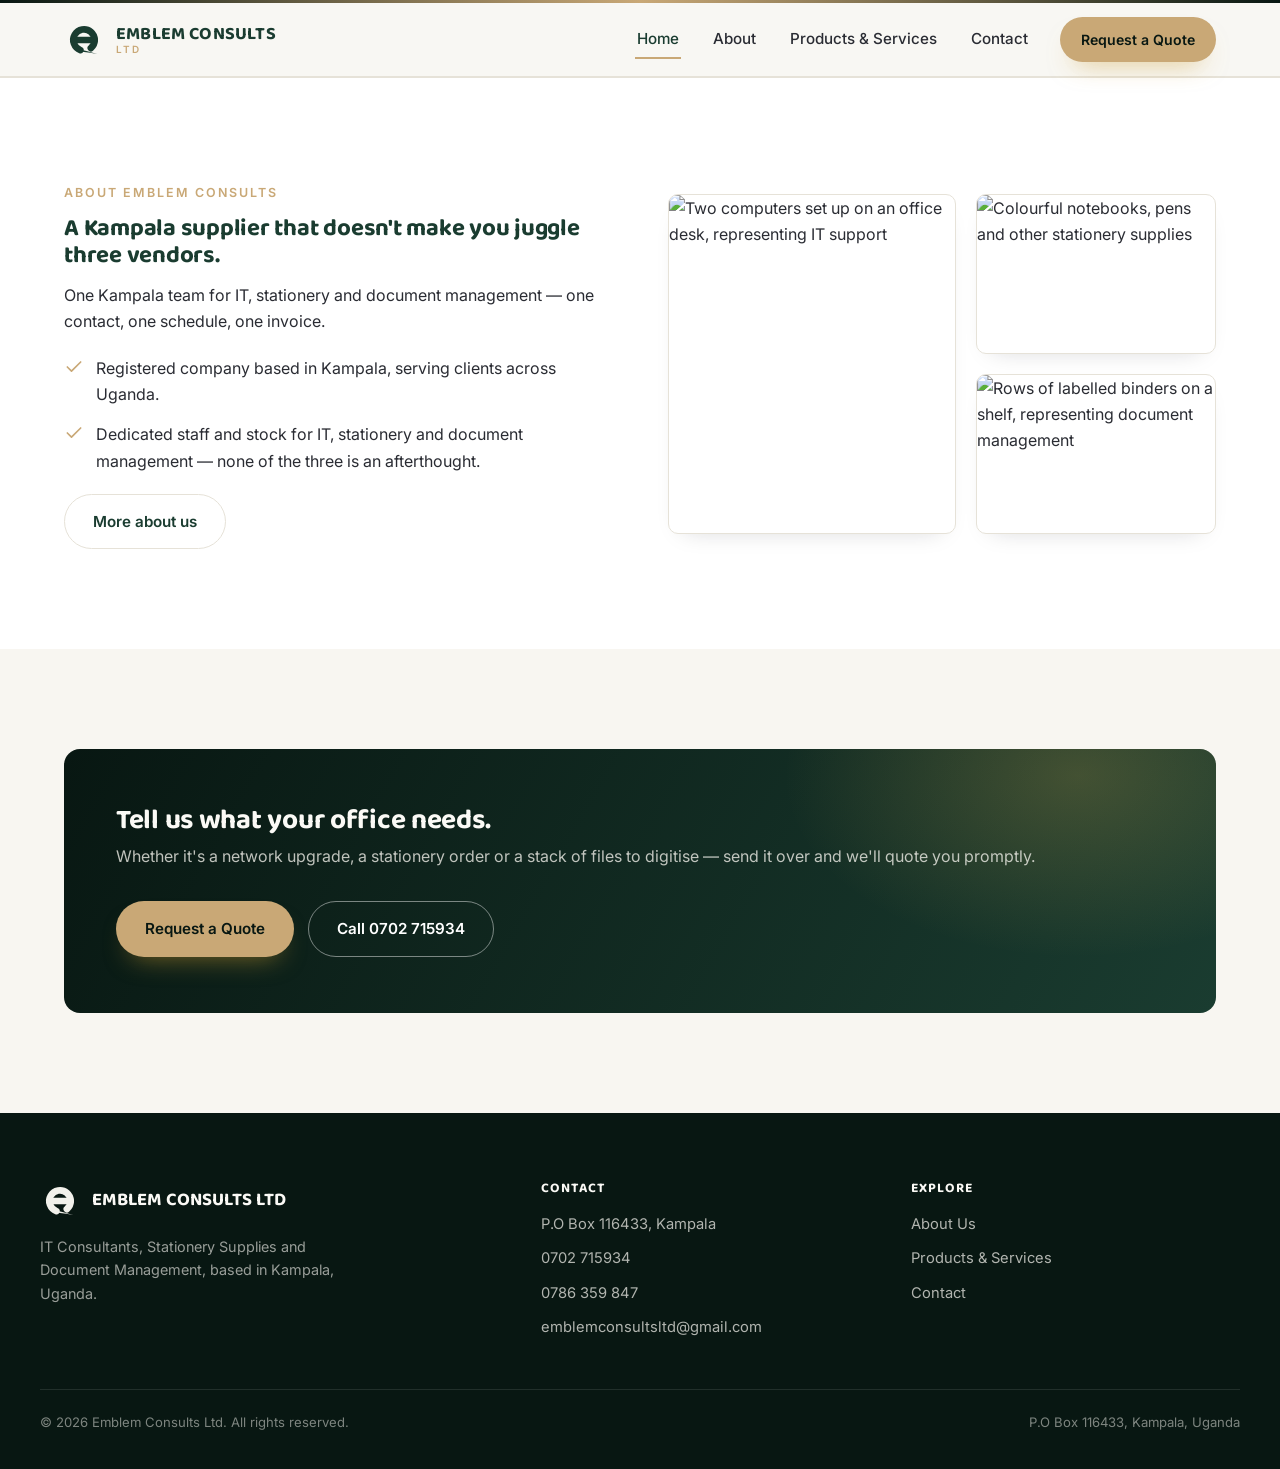
==== index.html @ 886637de "Initial commit: Emblem Consults website Co-Authored-By: Claude Sonnet 5 <noreply@anthropic.com>" ====
<!doctype html>
<html lang="en">
<head>
<meta charset="UTF-8">
<meta name="viewport" content="width=device-width, initial-scale=1.0">
<title>Emblem Consults Ltd | IT Consultants, Stationery &amp; Document Management</title>
<meta name="description" content="Emblem Consults Ltd — Kampala-based IT consultancy, stationery supplier and document management partner. IT support, office stationery and document/records services under one roof.">
<link rel="icon" type="image/svg+xml" href="assets/logo.svg">
<link rel="preconnect" href="https://fonts.googleapis.com">
<link rel="preconnect" href="https://fonts.gstatic.com" crossorigin>
<link href="https://fonts.googleapis.com/css2?family=Baloo+2:wght@600;700;800&family=Inter:wght@400;500;600;700&display=swap" rel="stylesheet">
<link rel="stylesheet" href="css/styles.css">
</head>
<body>

<div class="top-bar" aria-hidden="true"></div>

<header class="site-header">
  <div class="container header-inner">
    <a href="index.html" class="brand" aria-label="Emblem Consults Ltd home">
      <span class="brand-mark">
        <svg viewBox="0 0 120 120" fill="none" xmlns="http://www.w3.org/2000/svg" aria-hidden="true">
          <path d="M49.06,90.07 A32,32 0 1 1 80.57,84.5" stroke="currentColor" stroke-width="20" stroke-linecap="round"/>
          <line x1="28" y1="60" x2="92" y2="60" stroke="currentColor" stroke-width="20" stroke-linecap="round"/>
          <path d="M44,84 Q55,92 70,94 L100,102 Q78,98 60,96 Q48,94 44,84 Z" fill="currentColor"/>
        </svg>
      </span>
      <span class="brand-text">
        <span class="brand-name">EMBLEM CONSULTS</span>
        <span class="brand-sub">LTD</span>
      </span>
    </a>
    <nav class="site-nav" id="site-nav">
      <a href="index.html">Home</a>
      <a href="about.html">About</a>
      <a href="services.html">Products &amp; Services</a>
      <a href="contact.html">Contact</a>
      <a href="contact.html" class="btn btn-primary nav-cta">Request a Quote</a>
    </nav>
    <button class="nav-toggle" id="nav-toggle" aria-label="Toggle menu" aria-expanded="false" aria-controls="site-nav">
      <span></span><span></span><span></span>
    </button>
  </div>
</header>

<main>

 <style>
/* ---------- Hero entrance ---------- */
.hero-copy {
  opacity: 0;
  animation: heroSlideIn 0.9s cubic-bezier(0.22, 1, 0.36, 1) forwards;
}
.hero-visual {
  opacity: 0;
  animation: heroSlideIn 0.9s cubic-bezier(0.22, 1, 0.36, 1) 0.2s forwards;
}
@keyframes heroSlideIn {
  from { opacity: 0; transform: translateY(24px); }
  to   { opacity: 1; transform: translateY(0); }
}

/* Stat numbers pop in, staggered */
.stat-item {
  opacity: 0;
  animation: statPop 0.6s ease-out forwards;
}
.stat-item:nth-child(1) { animation-delay: 0.5s; }
.stat-item:nth-child(2) { animation-delay: 0.65s; }
.stat-item:nth-child(3) { animation-delay: 0.8s; }
@keyframes statPop {
  from { opacity: 0; transform: scale(0.85) translateY(10px); }
  to   { opacity: 1; transform: scale(1) translateY(0); }
}

/* Hero panel list items slide in from the right, staggered */
.hero-panel-list li {
  opacity: 0;
  animation: liSlideIn 0.6s ease-out forwards;
}
.hero-panel-list li:nth-child(1) { animation-delay: 0.35s; }
.hero-panel-list li:nth-child(2) { animation-delay: 0.5s; }
.hero-panel-list li:nth-child(3) { animation-delay: 0.65s; }
@keyframes liSlideIn {
  from { opacity: 0; transform: translateX(16px); }
  to   { opacity: 1; transform: translateX(0); }
}

/* Gentle floating on the whole diagram */
.hero-graphic {
  animation: floaty 5s ease-in-out infinite;
}
@keyframes floaty {
  0%, 100% { transform: translateY(0); }
  50%      { transform: translateY(-8px); }
}

/* Hub circle pulses like a heartbeat */
.hub-circle {
  transform-origin: center;
  animation: pulse 2.4s ease-in-out infinite;
}
@keyframes pulse {
  0%, 100% { transform: scale(1); }
  50%      { transform: scale(1.08); }
}

/* Connector lines "draw" themselves in on load */
.link-line {
  stroke-dasharray: 260;
  stroke-dashoffset: 260;
  animation: drawLine 1.2s ease-out forwards;
}
.link-line:nth-of-type(1) { animation-delay: 0.3s; }
.link-line:nth-of-type(2) { animation-delay: 0.5s; }
.link-line:nth-of-type(3) { animation-delay: 0.7s; }
@keyframes drawLine {
  to { stroke-dashoffset: 0; }
}

/* Node circles pop in after their line finishes drawing */
.node-circle, .node-icon, .node-label {
  opacity: 0;
  animation: nodePop 0.5s ease-out forwards;
}
g:nth-of-type(1) .node-circle, g:nth-of-type(1) .node-icon, text:nth-of-type(1) { animation-delay: 1.1s; }
.node-circle:nth-of-type(1) { animation-delay: 1.1s; }

/* Simpler, reliable stagger by absolute position order in the SVG */
svg .node-circle:nth-of-type(1) { animation-delay: 1.1s; }
svg .node-circle:nth-of-type(2) { animation-delay: 1.3s; }
svg .node-circle:nth-of-type(3) { animation-delay: 1.5s; }
@keyframes nodePop {
  from { opacity: 0; transform: scale(0.6); }
  to   { opacity: 1; transform: scale(1); }
}

/* Pillar cards: fade/slide up on scroll into view */
.pillar-card {
  opacity: 0;
  transform: translateY(30px);
  transition: opacity 0.7s ease-out, transform 0.7s ease-out;
}
.pillar-card.is-visible { opacity: 1; transform: translateY(0); }
.pillar-card:nth-child(1) { transition-delay: 0s; }
.pillar-card:nth-child(2) { transition-delay: 0.12s; }
.pillar-card:nth-child(3) { transition-delay: 0.24s; }

/* Pillar icon playful hover */
.pillar-icon {
  transition: transform 0.35s cubic-bezier(0.34, 1.56, 0.64, 1);
}
.pillar-card:hover .pillar-icon {
  transform: rotate(-8deg) scale(1.1);
}

/* Card lift on hover */
.pillar-card {
  transition: opacity 0.7s ease-out, transform 0.35s ease-out, box-shadow 0.35s ease-out;
}
.pillar-card:hover {
  transform: translateY(-6px);
  box-shadow: 0 12px 28px rgba(0,0,0,0.08);
}

/* Arrow nudges forward on link hover */
.pillar-link svg {
  transition: transform 0.3s ease;
}
.pillar-link:hover svg {
  transform: translateX(4px);
}

/* Buttons: subtle press/scale feedback */
.btn {
  transition: transform 0.2s ease, box-shadow 0.2s ease;
}
.btn:hover {
  transform: translateY(-2px);
}
.btn:active {
  transform: translateY(0) scale(0.97);
}

/* Respect users who prefer reduced motion */
@media (prefers-reduced-motion: reduce) {
  .hero-copy, .hero-visual, .stat-item, .hero-panel-list li,
  .hero-graphic, .hub-circle, .link-line, .node-circle,
  .node-icon, .node-label, .pillar-card {
    animation: none !important;
    transition: none !important;
    opacity: 1 !important;
    transform: none !important;
    stroke-dashoffset: 0 !important;
  }
}
</style>

<script>
// Scroll-triggered reveal for pillar cards
document.addEventListener('DOMContentLoaded', function () {
  const cards = document.querySelectorAll('.pillar-card.reveal');
  const observer = new IntersectionObserver((entries) => {
    entries.forEach(entry => {
      if (entry.isIntersecting) {
        entry.target.classList.add('is-visible');
        observer.unobserve(entry.target);
      }
    });
  }, { threshold: 0.2 });

  cards.forEach(card => observer.observe(card));
});
</script>

  <section class="section section-alt about-teaser">
    <div class="container split">
      <div class="reveal">
        <span class="eyebrow">About Emblem Consults</span>
        <h2>A Kampala supplier that doesn't make you juggle three vendors.</h2>
        <p>One Kampala team for IT, stationery and document management — one contact, one schedule, one invoice.</p>
        <ul class="check-list">
          <li>
            <svg viewBox="0 0 24 24" fill="none" stroke="currentColor" stroke-width="2" stroke-linecap="round" stroke-linejoin="round"><path d="M20 6L9 17l-5-5"/></svg>
            <span>Registered company based in Kampala, serving clients across Uganda.</span>
          </li>
          <li>
            <svg viewBox="0 0 24 24" fill="none" stroke="currentColor" stroke-width="2" stroke-linecap="round" stroke-linejoin="round"><path d="M20 6L9 17l-5-5"/></svg>
            <span>Dedicated staff and stock for IT, stationery and document management — none of the three is an afterthought.</span>
          </li>
        </ul>
        <a href="about.html" class="btn btn-ghost">More about us</a>
      </div>
      <div class="split-media split-media--collage reveal">
        <div class="media-collage">
          <div class="collage-card collage-it">
            <img src="https://images.pexels.com/photos/265125/pexels-photo-265125.jpeg?auto=compress&amp;cs=tinysrgb&amp;w=800" alt="Two computers set up on an office desk, representing IT support" loading="lazy">
          </div>
          <div class="collage-card collage-stationery">
            <img src="https://images.pexels.com/photos/6192763/pexels-photo-6192763.jpeg?auto=compress&amp;cs=tinysrgb&amp;w=800" alt="Colourful notebooks, pens and other stationery supplies" loading="lazy">
          </div>
          <div class="collage-card collage-documents">
            <img src="https://images.pexels.com/photos/19316513/pexels-photo-19316513.png?auto=compress&amp;cs=tinysrgb&amp;w=800" alt="Rows of labelled binders on a shelf, representing document management" loading="lazy">
          </div>
        </div>
      </div>
    </div>
  </section>

  <section class="section">
    <div class="container">
      <div class="cta-band reveal">
        <div>
          <h2>Tell us what your office needs.</h2>
          <p>Whether it's a network upgrade, a stationery order or a stack of files to digitise — send it over and we'll quote you promptly.</p>
        </div>
        <div class="cta-actions">
          <a href="contact.html" class="btn btn-primary">Request a Quote</a>
          <a href="tel:+256702715934" class="btn btn-outline">Call 0702 715934</a>
        </div>
      </div>
    </div>
  </section>

</main>

<footer class="site-footer">
  <div class="container footer-inner">
    <div class="footer-brand">
      <div class="footer-brand-top">
        <span class="brand-mark">
          <svg viewBox="0 0 120 120" fill="none" xmlns="http://www.w3.org/2000/svg" aria-hidden="true">
            <path d="M49.06,90.07 A32,32 0 1 1 80.57,84.5" stroke="currentColor" stroke-width="20" stroke-linecap="round"/>
            <line x1="28" y1="60" x2="92" y2="60" stroke="currentColor" stroke-width="20" stroke-linecap="round"/>
            <path d="M44,84 Q55,92 70,94 L100,102 Q78,98 60,96 Q48,94 44,84 Z" fill="currentColor"/>
          </svg>
        </span>
        <span class="footer-brand-name">EMBLEM CONSULTS LTD</span>
      </div>
      <p>IT Consultants, Stationery Supplies and Document Management, based in Kampala, Uganda.</p>
    </div>
    <div class="footer-col">
      <h4>Contact</h4>
      <p>P.O Box 116433, Kampala</p>
      <a href="tel:+256702715934">0702 715934</a>
      <a href="tel:+256786359847">0786 359 847</a>
      <a href="mailto:emblemconsultsltd@gmail.com">emblemconsultsltd@gmail.com</a>
    </div>
    <div class="footer-col">
      <h4>Explore</h4>
      <a href="about.html">About Us</a>
      <a href="services.html">Products &amp; Services</a>
      <a href="contact.html">Contact</a>
    </div>
  </div>
  <div class="footer-bottom container">
    <p>&copy; <span id="year"></span> Emblem Consults Ltd. All rights reserved.</p>
    <p>P.O Box 116433, Kampala, Uganda</p>
  </div>
</footer>

<script src="js/main.js"></script>
</body>
</html>
---- css/styles.css ----
:root {
  --ink: #14171f;
  --navy: #1a3c30;
  --navy-mid: #24b3c0;
  --navy-dark: #12291f;
  --navy-deep: #081712;
  --gold: #c9a876;
  --gold-light: #e8d4ae;
  --bg: #f8f6f1;
  --surface: #ffffff;
  --surface-2: #f2efe7;
  --text: #2a2c33;
  --muted: #6d7178;
  --border: #e6e2d8;
  --radius: 16px;
  --radius-sm: 10px;
  --shadow: 0 24px 48px -28px rgba(18, 20, 30, 0.28);
  --shadow-sm: 0 10px 24px -16px rgba(18, 20, 30, 0.22);
  --container: 1200px;
  --ease: cubic-bezier(0.22, 1, 0.36, 1);
  --font-head: "Baloo 2", "Segoe UI", -apple-system, BlinkMacSystemFont, Arial, sans-serif;
  --font-body: "Inter", -apple-system, BlinkMacSystemFont, "Segoe UI", Roboto, Helvetica, Arial, sans-serif;
}

* {
  box-sizing: border-box;
}

html {
  scroll-behavior: smooth;
}

html, body {
  overflow-x: hidden;
}

body {
  margin: 0;
  font-family: var(--font-body);
  color: var(--text);
  background: var(--bg);
  line-height: 1.65;
  -webkit-font-smoothing: antialiased;
}

img {
  max-width: 100%;
  display: block;
}

a {
  color: inherit;
  text-decoration: none;
}

ul {
  margin: 0;
  padding: 0;
  list-style: none;
}

h1, h2, h3, h4 {
  font-family: var(--font-head);
  font-weight: 700;
  line-height: 1.14;
  letter-spacing: -0.01em;
  margin: 0 0 0.5em;
  color: var(--navy);
}

p {
  margin: 0 0 1em;
}

.container {
  width: 100%;
  max-width: var(--container);
  margin: 0 auto;
  padding: 0 24px;
}

/* Top accent bar */
.top-bar {
  height: 3px;
  background: linear-gradient(90deg, var(--navy-deep) 0%, var(--gold) 50%, var(--navy-deep) 100%);
}

.eyebrow {
  display: inline-flex;
  align-items: center;
  gap: 10px;
  font-family: var(--font-body);
  font-weight: 600;
  font-size: 0.78rem;
  letter-spacing: 0.16em;
  text-transform: uppercase;
  color: var(--gold);
  margin-bottom: 0.9em;
}

.section {
  padding: 100px 0;
}

.section-head {
  max-width: 640px;
  margin: 0 auto 52px;
  text-align: center;
}

.section-head .eyebrow {
  justify-content: center;
}

.section-head p {
  color: var(--muted);
  font-size: 1.05rem;
}

.section-alt {
  background: var(--surface);
  border-top: 1px solid var(--border);
  border-bottom: 1px solid var(--border);
}

.about-teaser {
  border-bottom: none;
}

/* Buttons */
.btn {
  display: inline-flex;
  align-items: center;
  gap: 8px;
  padding: 14px 28px;
  border-radius: 999px;
  font-weight: 600;
  font-size: 0.95rem;
  border: 1px solid transparent;
  cursor: pointer;
  transition: transform 0.2s var(--ease), box-shadow 0.2s var(--ease), background 0.2s var(--ease), color 0.2s var(--ease), border-color 0.2s var(--ease);
}

.btn-primary {
  background: var(--gold);
  color: var(--navy-deep);
  box-shadow: 0 14px 26px -14px rgba(200, 153, 47, 0.6);
}

.btn-primary:hover {
  background: var(--gold-light);
  transform: translateY(-2px);
  box-shadow: 0 18px 32px -14px rgba(200, 153, 47, 0.65);
}

.btn-outline {
  background: transparent;
  color: var(--surface);
  border-color: rgba(255, 255, 255, 0.45);
}

.btn-outline:hover {
  background: rgba(255, 255, 255, 0.12);
  border-color: rgba(255, 255, 255, 0.7);
  transform: translateY(-2px);
}

.btn-ghost {
  background: transparent;
  color: var(--navy);
  border-color: var(--border);
}

.btn-ghost:hover {
  border-color: var(--navy);
  background: var(--surface-2);
  transform: translateY(-2px);
}

/* ==========================================================================
   Header
   ========================================================================== */

.site-header {
  position: sticky;
  top: 0;
  z-index: 100;
  background: rgba(248, 247, 243, 0.92);
  backdrop-filter: saturate(180%) blur(10px);
  border-bottom: 1px solid var(--border);
}

.header-inner {
  display: flex;
  align-items: center;
  justify-content: space-between;
  gap: 24px;
  padding-top: 14px;
  padding-bottom: 14px;
}

.brand {
  display: flex;
  align-items: center;
  gap: 12px;
  flex-shrink: 0;
}

.brand-mark {
  width: 40px;
  height: 40px;
  color: var(--navy);
  flex-shrink: 0;
}

.brand-mark svg {
  width: 100%;
  height: 100%;
  display: block;
}

.brand-text {
  display: flex;
  flex-direction: column;
  line-height: 1.05;
}

.brand-name {
  font-family: var(--font-head);
  font-weight: 700;
  font-size: 1.12rem;
  color: var(--navy);
  letter-spacing: 0.01em;
}

.brand-sub {
  font-size: 0.62rem;
  font-weight: 600;
  letter-spacing: 0.22em;
  color: var(--gold);
}

.site-nav {
  display: flex;
  align-items: center;
  gap: 30px;
}

.site-nav a:not(.btn) {
  font-weight: 500;
  font-size: 0.95rem;
  color: var(--text);
  padding: 6px 2px;
  border-bottom: 2px solid transparent;
  transition: color 0.15s ease, border-color 0.15s ease;
}

.site-nav a:not(.btn):hover,
.site-nav a.active {
  color: var(--navy);
  border-color: var(--gold);
}

.nav-cta {
  padding: 10px 20px;
  font-size: 0.88rem;
}

.nav-toggle {
  display: none;
  flex-direction: column;
  justify-content: center;
  gap: 5px;
  width: 40px;
  height: 40px;
  border: 1px solid var(--border);
  border-radius: 10px;
  background: var(--surface);
  cursor: pointer;
}

.nav-toggle span {
  width: 18px;
  height: 2px;
  background: var(--navy);
  margin: 0 auto;
  transition: transform 0.2s ease, opacity 0.2s ease;
}

/* ==========================================================================
   Hero
   ========================================================================== */

.hero {
  position: relative;
  background: linear-gradient(165deg, var(--navy-mid) 0%, var(--navy) 45%, var(--navy-dark) 100%);
  color: #f2f1eb;
  overflow: hidden;
  isolation: isolate;
}

.hero::before {
  content: "";
  position: absolute;
  inset: 0;
  background:
    radial-gradient(620px 620px at 92% -12%, rgba(226, 183, 82, 0.30), transparent 68%),
    radial-gradient(520px 520px at -8% 108%, rgba(99, 122, 194, 0.38), transparent 70%),
    radial-gradient(760px 420px at 45% 115%, rgba(200, 153, 47, 0.14), transparent 72%);
  pointer-events: none;
  z-index: 0;
}

.hero::after {
  content: "";
  position: absolute;
  inset: 0;
  background-image:
    linear-gradient(rgba(255,255,255,0.05) 1px, transparent 1px),
    linear-gradient(90deg, rgba(255,255,255,0.05) 1px, transparent 1px);
  background-size: 44px 44px;
  mask-image: radial-gradient(ellipse 60% 55% at 78% 12%, black, transparent 78%);
  -webkit-mask-image: radial-gradient(ellipse 60% 55% at 78% 12%, black, transparent 78%);
  pointer-events: none;
  z-index: 0;
}

.hero-watermark {
  position: absolute;
  right: -160px;
  bottom: -200px;
  width: 660px;
  height: 660px;
  color: rgba(242, 241, 235, 0.05);
  pointer-events: none;
  z-index: 0;
}

.hero-watermark svg {
  width: 100%;
  height: 100%;
  display: block;
}

.hero-inner {
  position: relative;
  z-index: 1;
  padding: 128px 0 104px;
  display: grid;
  grid-template-columns: 1.1fr 0.9fr;
  gap: 48px;
  align-items: center;
}

.hero .eyebrow {
  color: var(--gold-light);
}

.hero h1 {
  color: #fbfaf6;
  font-size: clamp(2.2rem, 4vw, 3.4rem);
  margin-bottom: 0.42em;
}

.hero h1 em,
.page-hero h1 em {
  font-style: italic;
  color: var(--gold-light);
}

.hero p.lead {
  color: rgba(242, 241, 235, 0.82);
  font-size: 1.14rem;
  max-width: 46ch;
}

.hero-actions {
  display: flex;
  gap: 14px;
  flex-wrap: wrap;
  margin-top: 30px;
}

.stat-row {
  display: flex;
  flex-wrap: wrap;
  gap: 0;
  margin-top: 48px;
}

.stat-item {
  padding: 0 30px;
  border-left: 1px solid rgba(255, 255, 255, 0.16);
}

.stat-item:first-child {
  padding-left: 0;
  border-left: none;
}

.stat-item .num {
  display: block;
  font-family: var(--font-head);
  font-size: 1.85rem;
  color: var(--gold-light);
  font-weight: 700;
  line-height: 1.1;
}

.stat-item .label {
  font-size: 0.8rem;
  color: rgba(242, 241, 235, 0.68);
}

.hero-panel {
  background: rgba(255, 255, 255, 0.06);
  border: 1px solid rgba(255, 255, 255, 0.14);
  border-radius: var(--radius);
  padding: 30px;
  backdrop-filter: blur(6px);
}

.hero-panel h3 {
  color: #fbfaf6;
  font-size: 1.05rem;
  margin-bottom: 18px;
}

.hero-panel-list {
  display: flex;
  flex-direction: column;
  gap: 16px;
}

.hero-panel-list li {
  display: flex;
  align-items: flex-start;
  gap: 14px;
  color: rgba(242, 241, 235, 0.85);
  font-size: 0.94rem;
}

.num-badge {
  width: 24px;
  height: 24px;
  border: 1px solid rgba(255, 255, 255, 0.35);
  border-radius: 50%;
  display: flex;
  align-items: center;
  justify-content: center;
  font-family: var(--font-head);
  font-size: 0.7rem;
  color: var(--gold-light);
  flex-shrink: 0;
  margin-top: 1px;
}

.hero-visual {
  display: flex;
  flex-direction: column;
  gap: 26px;
}

.hero-graphic-label {
  text-align: center;
  font-size: 0.76rem;
  font-weight: 500;
  letter-spacing: 0.12em;
  text-transform: uppercase;
  color: rgba(242, 241, 235, 0.5);
  margin-bottom: 8px;
}

.hero-graphic svg {
  width: 100%;
  height: auto;
  display: block;
  overflow: visible;
}

.hero-graphic .hub-circle {
  fill: rgba(226, 183, 82, 0.12);
  stroke: var(--gold-light);
  stroke-width: 1.5;
}

.hero-graphic .hub-icon {
  color: var(--gold-light);
}

.hero-graphic .node-circle {
  fill: rgba(255, 255, 255, 0.05);
  stroke: rgba(255, 255, 255, 0.22);
  stroke-width: 1.2;
}

.hero-graphic .node-icon {
  color: var(--gold-light);
}

.hero-graphic .link-line {
  fill: none;
  stroke: rgba(226, 183, 82, 0.4);
  stroke-width: 1.4;
  stroke-dasharray: 3 6;
  stroke-linecap: round;
}

.hero-graphic .node-label {
  font-family: var(--font-body);
  font-size: 12.5px;
  font-weight: 600;
  letter-spacing: 0.08em;
  text-transform: uppercase;
  fill: rgba(242, 241, 235, 0.72);
  text-anchor: middle;
}

/* ==========================================================================
   Pillars (IT / Stationery / Document Management — equal weight)
   ========================================================================== */

.pillars-grid {
  display: grid;
  grid-template-columns: repeat(3, 1fr);
  gap: 28px;
}

.pillar-card {
  position: relative;
  background: var(--surface);
  border: 1px solid var(--border);
  border-radius: var(--radius);
  padding: 40px 30px 32px;
  display: flex;
  flex-direction: column;
  height: 100%;
  overflow: hidden;
  transition: transform 0.28s var(--ease), box-shadow 0.28s var(--ease), border-color 0.28s var(--ease);
}

.pillar-card:hover {
  transform: translateY(-6px);
  box-shadow: var(--shadow);
  border-color: rgba(200, 153, 47, 0.45);
}

.pillar-index {
  position: absolute;
  top: 18px;
  right: 22px;
  font-family: var(--font-head);
  font-size: 2.6rem;
  font-weight: 700;
  color: var(--surface-2);
  line-height: 1;
  user-select: none;
  z-index: 0;
}

.pillar-icon {
  position: relative;
  width: 54px;
  height: 54px;
  border-radius: 14px;
  background: linear-gradient(135deg, var(--navy), var(--navy-dark));
  color: var(--gold-light);
  display: flex;
  align-items: center;
  justify-content: center;
  margin-bottom: 22px;
  z-index: 1;
}

.pillar-icon svg {
  width: 26px;
  height: 26px;
}

.pillar-card h3 {
  position: relative;
  font-size: 1.28rem;
  margin-bottom: 10px;
  z-index: 1;
}

.pillar-card p {
  position: relative;
  color: var(--muted);
  font-size: 0.96rem;
  flex-grow: 1;
  z-index: 1;
}

.pillar-tags {
  position: relative;
  display: flex;
  flex-wrap: wrap;
  gap: 8px;
  margin: 18px 0 20px;
  z-index: 1;
}

.pillar-tags span {
  background: var(--bg);
  border: 1px solid var(--border);
  color: var(--text);
  font-size: 0.78rem;
  padding: 5px 11px;
  border-radius: 999px;
}

.pillar-link {
  position: relative;
  font-weight: 600;
  font-size: 0.9rem;
  color: var(--navy);
  display: inline-flex;
  align-items: center;
  gap: 6px;
  z-index: 1;
}

.pillar-link svg {
  width: 16px;
  height: 16px;
  transition: transform 0.15s ease;
}

.pillar-card:hover .pillar-link svg {
  transform: translateX(3px);
}

/* ==========================================================================
   About teaser / split sections
   ========================================================================== */

.split {
  display: grid;
  grid-template-columns: 1fr 1fr;
  gap: 56px;
  align-items: center;
}

.split-media {
  background: linear-gradient(160deg, var(--navy), var(--navy-dark));
  border-radius: var(--radius);
  min-height: 340px;
  display: flex;
  align-items: center;
  justify-content: center;
  padding: 40px;
  position: relative;
  overflow: hidden;
}

.split-media .brand-mark {
  width: 140px;
  height: 140px;
  color: #f2f1eb;
  opacity: 0.9;
}

.split-media--collage {
  background: none;
  padding: 0;
  overflow: visible;
}

.split-media--collage::before {
  content: none;
}

.media-collage {
  display: grid;
  grid-template-columns: 1.2fr 1fr;
  grid-template-rows: 1fr 1fr;
  gap: 20px;
  width: 100%;
  height: 100%;
  min-height: 340px;
  position: relative;
  z-index: 1;
}

.collage-card {
  border-radius: var(--radius-sm);
  overflow: hidden;
  border: 1px solid var(--border);
  box-shadow: var(--shadow-sm);
}

.media-collage img {
  width: 100%;
  height: 100%;
  object-fit: cover;
  display: block;
}

.media-collage .collage-it {
  grid-row: 1 / 3;
}

.split-media::before {
  content: "";
  position: absolute;
  width: 320px;
  height: 320px;
  border: 1px solid rgba(255,255,255,0.14);
  border-radius: 50%;
  top: -60px;
  right: -80px;
}

.check-list {
  display: flex;
  flex-direction: column;
  gap: 14px;
  margin: 20px 0;
}

.check-list li {
  display: flex;
  gap: 12px;
  align-items: flex-start;
}

.check-list svg {
  width: 20px;
  height: 20px;
  color: var(--gold);
  flex-shrink: 0;
  margin-top: 2px;
}

/* ==========================================================================
   Values / stats
   ========================================================================== */

.stats-grid {
  display: grid;
  grid-template-columns: repeat(4, 1fr);
  gap: 24px;
  text-align: center;
}

.stat .num {
  font-family: var(--font-head);
  font-size: 2.1rem;
  font-weight: 700;
  color: var(--navy);
}

.stat .label {
  color: var(--muted);
  font-size: 0.88rem;
  margin-top: 4px;
}

.values-grid {
  display: grid;
  grid-template-columns: repeat(3, 1fr);
  gap: 24px;
}

.value-card {
  border: 1px solid var(--border);
  background: var(--surface);
  border-radius: var(--radius);
  padding: 30px 28px;
  border-top: 3px solid transparent;
  transition: transform 0.25s var(--ease), box-shadow 0.25s var(--ease), border-color 0.25s var(--ease);
}

.value-card:hover {
  transform: translateY(-4px);
  box-shadow: var(--shadow-sm);
  border-top-color: var(--gold);
}

.value-card h3 {
  font-size: 1.08rem;
}

.value-card p {
  color: var(--muted);
  font-size: 0.94rem;
  margin: 0;
}

/* ==========================================================================
   Services / Products page — equal-weight category blocks
   ========================================================================== */

.category-block {
  padding-bottom: 76px;
}

.pillar-hero {
  position: relative;
  isolation: isolate;
  overflow: hidden;
  background: linear-gradient(150deg, var(--navy-mid) 0%, var(--navy) 55%, var(--navy-dark) 100%);
  color: #f2f1eb;
  padding: 64px 0 56px;
  margin-bottom: 56px;
}

.pillar-hero::before {
  content: "";
  position: absolute;
  inset: 0;
  background: radial-gradient(520px 380px at 92% -14%, rgba(226, 183, 82, 0.24), transparent 70%);
  pointer-events: none;
  z-index: 0;
}

.pillar-hero-watermark {
  position: absolute;
  right: -40px;
  top: 50%;
  transform: translateY(-50%);
  width: 260px;
  height: 260px;
  color: rgba(242, 241, 235, 0.06);
  pointer-events: none;
  z-index: 0;
}

.pillar-hero-watermark svg {
  width: 100%;
  height: 100%;
  display: block;
}

.pillar-hero-inner {
  position: relative;
  z-index: 1;
  max-width: 700px;
}

.pillar-hero .eyebrow {
  color: var(--gold-light);
}

.pillar-hero h2 {
  color: #fbfaf6;
  font-size: clamp(1.75rem, 3.2vw, 2.4rem);
  margin-bottom: 0.4em;
}

.pillar-hero p {
  color: rgba(242, 241, 235, 0.82);
  font-size: 1.05rem;
  max-width: 58ch;
  margin-bottom: 1.4em;
}

.feature-strip {
  display: grid;
  grid-template-columns: repeat(4, 1fr);
  gap: 28px;
  margin: 0 0 44px;
}

.feature-item {
  display: flex;
  flex-direction: column;
  gap: 12px;
}

.feature-icon-circle {
  width: 54px;
  height: 54px;
  border-radius: 50%;
  background: var(--surface-2);
  color: var(--navy);
  display: flex;
  align-items: center;
  justify-content: center;
  flex-shrink: 0;
}

.feature-icon-circle svg {
  width: 24px;
  height: 24px;
}

.feature-item h4 {
  font-size: 1.02rem;
  margin-bottom: 2px;
}

.feature-item p {
  color: var(--muted);
  font-size: 0.86rem;
  margin: 0;
}

.item-grid {
  display: grid;
  grid-template-columns: repeat(3, 1fr);
  gap: 20px;
}

.item-card {
  background: var(--surface);
  border: 1px solid var(--border);
  border-radius: 12px;
  padding: 24px 22px;
  transition: transform 0.22s var(--ease), box-shadow 0.22s var(--ease), border-color 0.22s var(--ease);
}

.item-card:hover {
  transform: translateY(-3px);
  box-shadow: var(--shadow-sm);
  border-color: rgba(200, 153, 47, 0.4);
}

.item-card h4 {
  font-size: 1rem;
  margin-bottom: 6px;
  display: flex;
  align-items: center;
  gap: 10px;
}

.item-card h4 svg {
  width: 18px;
  height: 18px;
  color: var(--gold);
  flex-shrink: 0;
}

.item-card p {
  color: var(--muted);
  font-size: 0.88rem;
  margin: 0;
}

/* ==========================================================================
   CTA band
   ========================================================================== */

.cta-band {
  background: linear-gradient(120deg, var(--navy-deep), var(--navy));
  color: #f2f1eb;
  border-radius: var(--radius);
  padding: 56px 52px;
  display: flex;
  align-items: center;
  justify-content: space-between;
  gap: 32px;
  flex-wrap: wrap;
  position: relative;
  overflow: hidden;
}

.cta-band::before {
  content: "";
  position: absolute;
  inset: 0;
  background: radial-gradient(420px 260px at 88% 10%, rgba(226, 183, 82, 0.22), transparent 70%);
  pointer-events: none;
}

.cta-band > * {
  position: relative;
}

.cta-band h2 {
  color: #fbfaf6;
  margin-bottom: 6px;
  font-size: 1.75rem;
}

.cta-band p {
  color: rgba(242, 241, 235, 0.78);
  margin: 0;
}

.cta-actions {
  display: flex;
  gap: 14px;
  flex-wrap: wrap;
}

/* ==========================================================================
   Contact page
   ========================================================================== */

.contact-grid {
  display: grid;
  grid-template-columns: 0.9fr 1.1fr;
  gap: 48px;
  align-items: start;
}

.contact-info-card {
  background: var(--navy);
  color: #f2f1eb;
  border-radius: var(--radius);
  padding: 38px 32px;
}

.contact-info-card h3 {
  color: #fbfaf6;
}

.contact-row {
  display: flex;
  gap: 14px;
  align-items: flex-start;
  padding: 16px 0;
  border-top: 1px solid rgba(255,255,255,0.12);
}

.contact-row:first-of-type {
  border-top: none;
}

.contact-row svg {
  width: 20px;
  height: 20px;
  color: var(--gold-light);
  flex-shrink: 0;
  margin-top: 2px;
}

.contact-row .label {
  font-size: 0.78rem;
  text-transform: uppercase;
  letter-spacing: 0.08em;
  color: rgba(242, 241, 235, 0.6);
  margin-bottom: 2px;
}

.contact-row a,
.contact-row span.value {
  font-weight: 500;
  color: #f2f1eb;
}

.contact-form-card {
  background: var(--surface);
  border: 1px solid var(--border);
  border-radius: var(--radius);
  padding: 38px;
  box-shadow: var(--shadow);
}

.form-grid {
  display: grid;
  grid-template-columns: 1fr 1fr;
  gap: 18px;
}

.form-grid .full {
  grid-column: 1 / -1;
}

label {
  display: block;
  font-size: 0.86rem;
  font-weight: 600;
  margin-bottom: 6px;
  color: var(--text);
}

input, select, textarea {
  width: 100%;
  padding: 11px 14px;
  border: 1px solid var(--border);
  border-radius: 9px;
  font-family: var(--font-body);
  font-size: 0.95rem;
  background: var(--bg);
  color: var(--text);
  transition: border-color 0.2s ease, box-shadow 0.2s ease;
}

input:focus, select:focus, textarea:focus {
  outline: none;
  border-color: var(--gold);
  box-shadow: 0 0 0 3px rgba(200, 153, 47, 0.18);
}

textarea {
  resize: vertical;
  min-height: 120px;
}

.form-note {
  font-size: 0.82rem;
  color: var(--muted);
  margin-top: 12px;
}

.map-embed {
  border-radius: var(--radius);
  overflow: hidden;
  border: 1px solid var(--border);
  margin-top: 28px;
  height: 260px;
}

.map-embed iframe {
  width: 100%;
  height: 100%;
  border: 0;
  display: block;
}

/* ==========================================================================
   Footer
   ========================================================================== */

.site-footer {
  background: var(--navy-deep);
  color: rgba(242, 241, 235, 0.8);
}

.footer-inner {
  display: grid;
  grid-template-columns: 1.4fr 1fr 1fr;
  gap: 40px;
  padding: 68px 0 40px;
}

.footer-brand {
  display: flex;
  flex-direction: column;
  gap: 14px;
}

.footer-brand-top {
  display: flex;
  align-items: center;
  gap: 12px;
}

.footer-brand .brand-mark {
  color: #f2f1eb;
}

.footer-brand-name {
  font-family: var(--font-head);
  font-weight: 700;
  color: #fbfaf6;
  font-size: 1.15rem;
}

.footer-brand p {
  font-size: 0.9rem;
  max-width: 34ch;
  color: rgba(242, 241, 235, 0.62);
}

.footer-col h4 {
  color: #fbfaf6;
  font-size: 0.85rem;
  letter-spacing: 0.08em;
  text-transform: uppercase;
  margin-bottom: 16px;
}

.footer-col a, .footer-col p {
  display: block;
  font-size: 0.92rem;
  margin-bottom: 10px;
  color: rgba(242, 241, 235, 0.72);
}

.footer-col a:hover {
  color: var(--gold-light);
}

.footer-bottom {
  border-top: 1px solid rgba(255,255,255,0.1);
  padding: 22px 0;
  display: flex;
  justify-content: space-between;
  gap: 12px;
  flex-wrap: wrap;
  font-size: 0.82rem;
  color: rgba(242, 241, 235, 0.5);
}

/* ==========================================================================
   Page hero (interior pages)
   ========================================================================== */

.page-hero {
  position: relative;
  background: linear-gradient(120deg, var(--navy-deep), var(--navy));
  color: #f2f1eb;
  padding: 84px 0 68px;
  overflow: hidden;
  isolation: isolate;
}

.page-hero::before {
  content: "";
  position: absolute;
  inset: 0;
  background: radial-gradient(560px 400px at 88% -10%, rgba(226, 183, 82, 0.22), transparent 70%);
  pointer-events: none;
  z-index: 0;
}

.page-hero .container {
  position: relative;
  z-index: 1;
}

.page-hero h1 {
  color: #fbfaf6;
  font-size: clamp(1.95rem, 3.4vw, 2.7rem);
}

.page-hero p {
  color: rgba(242, 241, 235, 0.78);
  max-width: 60ch;
  font-size: 1.05rem;
  margin: 0;
}

.breadcrumb {
  font-size: 0.82rem;
  color: rgba(242, 241, 235, 0.55);
  margin-bottom: 14px;
}

.breadcrumb a {
  color: rgba(242, 241, 235, 0.8);
}

/* ==========================================================================
   Scroll reveal
   ========================================================================== */

.reveal {
  opacity: 0;
  transform: translateY(18px);
  transition: opacity 0.7s var(--ease), transform 0.7s var(--ease);
}

.reveal.is-visible {
  opacity: 1;
  transform: none;
}

.pillars-grid .pillar-card:nth-child(2),
.item-grid .item-card:nth-child(2),
.values-grid .value-card:nth-child(2) {
  transition-delay: 0.06s;
}

.pillars-grid .pillar-card:nth-child(3),
.item-grid .item-card:nth-child(3),
.values-grid .value-card:nth-child(3) {
  transition-delay: 0.12s;
}

.item-grid .item-card:nth-child(4) {
  transition-delay: 0.06s;
}

.item-grid .item-card:nth-child(5) {
  transition-delay: 0.12s;
}

.item-grid .item-card:nth-child(6) {
  transition-delay: 0.18s;
}

@media (prefers-reduced-motion: reduce) {
  .reveal {
    transition: none;
    opacity: 1;
    transform: none;
  }
}

/* ==========================================================================
   Responsive
   ========================================================================== */

@media (max-width: 980px) {
  .hero-inner {
    grid-template-columns: 1fr;
    padding: 96px 0 76px;
  }

  .hero-watermark {
    width: 480px;
    height: 480px;
    right: -140px;
    bottom: -140px;
  }

  .split {
    grid-template-columns: 1fr;
  }

  .split-media {
    order: -1;
    min-height: 240px;
  }

  .media-collage {
    min-height: 240px;
  }

  .pillars-grid,
  .item-grid,
  .feature-strip {
    grid-template-columns: repeat(2, 1fr);
  }

  .stats-grid {
    grid-template-columns: repeat(2, 1fr);
    gap: 32px;
  }

  .values-grid {
    grid-template-columns: 1fr;
  }

  .contact-grid {
    grid-template-columns: 1fr;
  }

  .footer-inner {
    grid-template-columns: 1fr 1fr;
  }
}

@media (max-width: 720px) {
  .site-nav {
    position: absolute;
    top: 100%;
    left: 0;
    right: 0;
    background: var(--surface);
    border-bottom: 1px solid var(--border);
    flex-direction: column;
    align-items: flex-start;
    padding: 18px 16px 20px;
    gap: 14px;
    display: none;
  }

  .site-nav.open {
    display: flex;
  }

  .nav-cta {
    order: 10;
  }

  .nav-toggle {
    display: flex;
  }

  .pillars-grid,
  .item-grid,
  .feature-strip {
    grid-template-columns: 1fr;
  }

  .stats-grid {
    grid-template-columns: 1fr 1fr;
  }

  .form-grid {
    grid-template-columns: 1fr;
  }

  .cta-band {
    flex-direction: column;
    text-align: center;
    justify-content: center;
  }

  .footer-inner {
    grid-template-columns: 1fr;
    padding-bottom: 20px;
  }

  .footer-bottom {
    flex-direction: column;
    text-align: center;
  }

  .section {
    padding: 68px 0;
  }

  .container {
    padding: 0 16px;
  }

  .hero-inner {
    padding: 76px 0 60px;
  }

  .stat-row {
    gap: 8px 0;
  }

  .stat-item {
    padding: 0 20px;
  }

  .hero-watermark {
    width: 340px;
    height: 340px;
    right: -110px;
    bottom: -100px;
  }

  .page-hero {
    padding: 56px 0 46px;
  }

  .pillar-hero {
    padding: 48px 0 40px;
    margin-bottom: 40px;
  }

  .pillar-hero-watermark {
    width: 180px;
    height: 180px;
    right: -50px;
  }

  .cta-band {
    padding: 40px 28px;
  }
}

@media (max-width: 420px) {
  .container {
    padding: 0 12px;
  }

  .brand-name {
    font-size: 1rem;
  }

  .brand {
    gap: 9px;
  }

  .brand-mark {
    width: 34px;
    height: 34px;
  }

  .hero h1 {
    font-size: 1.7rem;
  }

  .page-hero h1 {
    font-size: 1.55rem;
  }

  .stat-item {
    padding: 0 16px;
  }

  .hero-panel {
    padding: 22px;
  }

  .cta-band {
    padding: 32px 22px;
  }
}
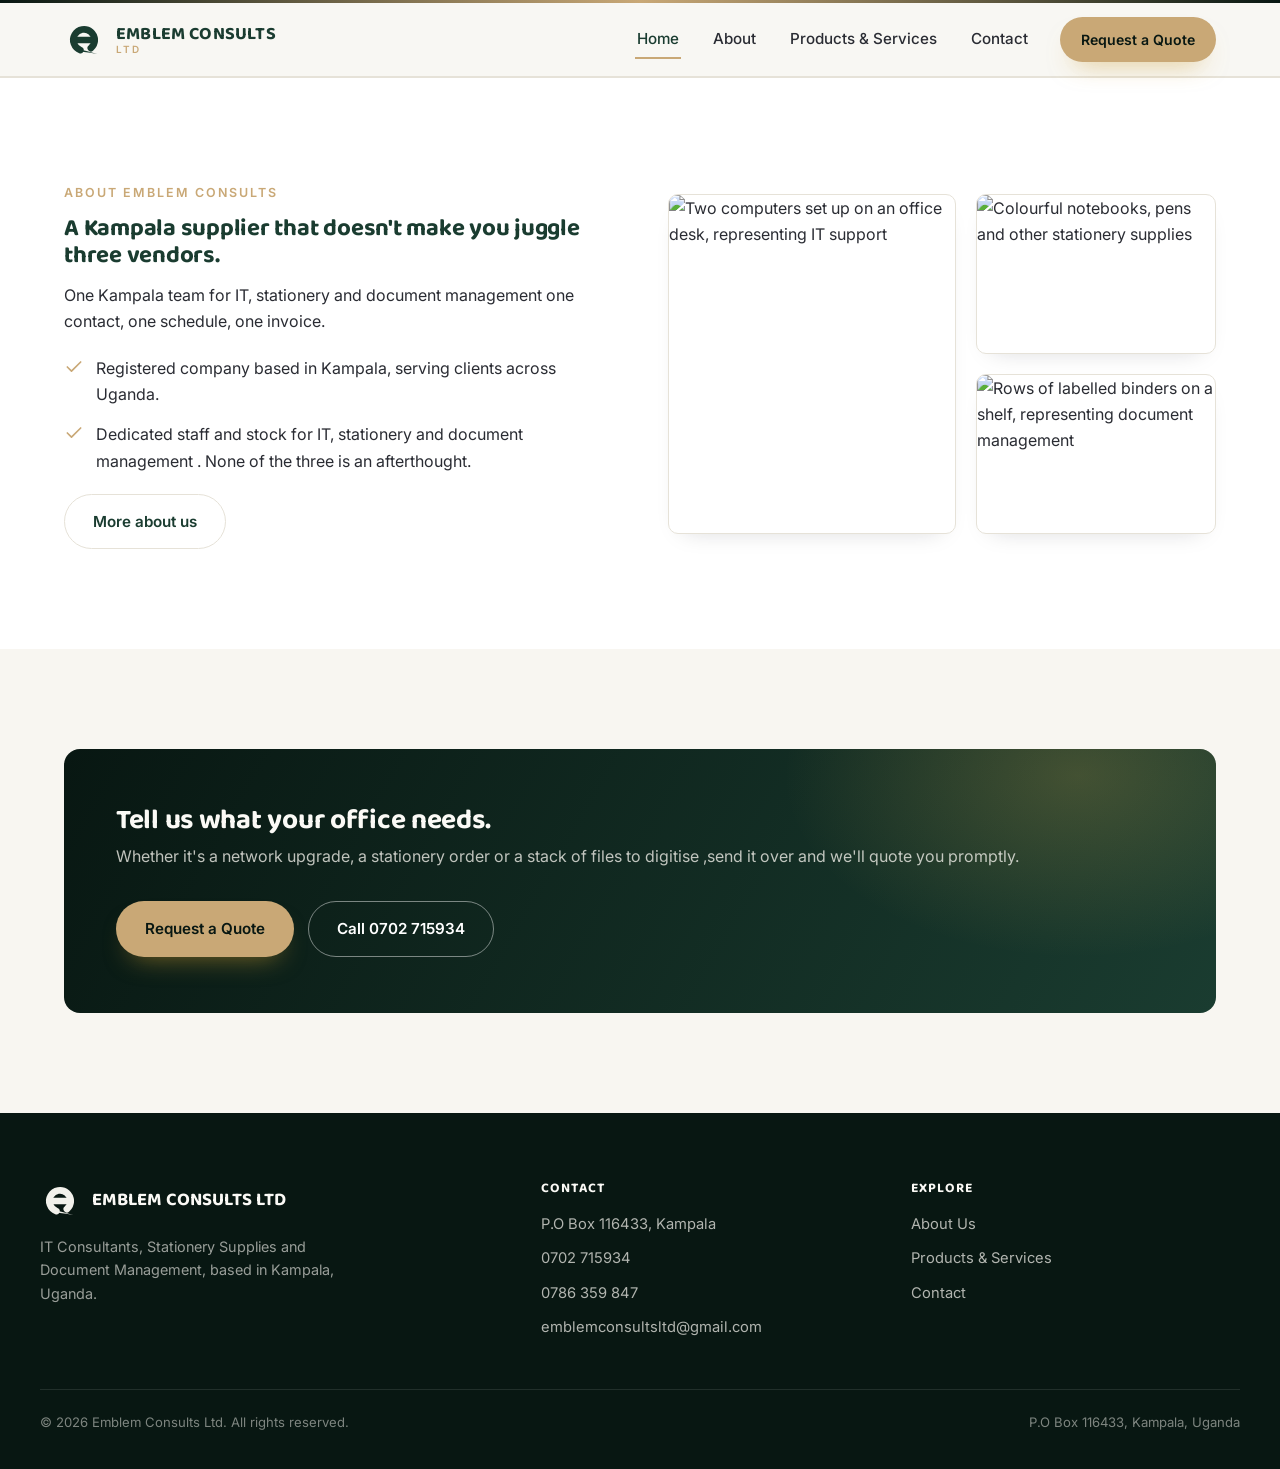
==== commit 75f74ffa: "Removed trailing lines" ====
--- a/index.html
+++ b/index.html
@@ -218,7 +218,7 @@
       <div class="reveal">
         <span class="eyebrow">About Emblem Consults</span>
         <h2>A Kampala supplier that doesn't make you juggle three vendors.</h2>
-        <p>One Kampala team for IT, stationery and document management — one contact, one schedule, one invoice.</p>
+        <p>One Kampala team for IT, stationery and document management one contact, one schedule, one invoice.</p>
         <ul class="check-list">
           <li>
             <svg viewBox="0 0 24 24" fill="none" stroke="currentColor" stroke-width="2" stroke-linecap="round" stroke-linejoin="round"><path d="M20 6L9 17l-5-5"/></svg>
@@ -226,7 +226,7 @@
           </li>
           <li>
             <svg viewBox="0 0 24 24" fill="none" stroke="currentColor" stroke-width="2" stroke-linecap="round" stroke-linejoin="round"><path d="M20 6L9 17l-5-5"/></svg>
-            <span>Dedicated staff and stock for IT, stationery and document management — none of the three is an afterthought.</span>
+            <span>Dedicated staff and stock for IT, stationery and document management . None of the three is an afterthought.</span>
           </li>
         </ul>
         <a href="about.html" class="btn btn-ghost">More about us</a>
@@ -252,7 +252,7 @@
       <div class="cta-band reveal">
         <div>
           <h2>Tell us what your office needs.</h2>
-          <p>Whether it's a network upgrade, a stationery order or a stack of files to digitise — send it over and we'll quote you promptly.</p>
+          <p>Whether it's a network upgrade, a stationery order or a stack of files to digitise ,send it over and we'll quote you promptly.</p>
         </div>
         <div class="cta-actions">
           <a href="contact.html" class="btn btn-primary">Request a Quote</a>
